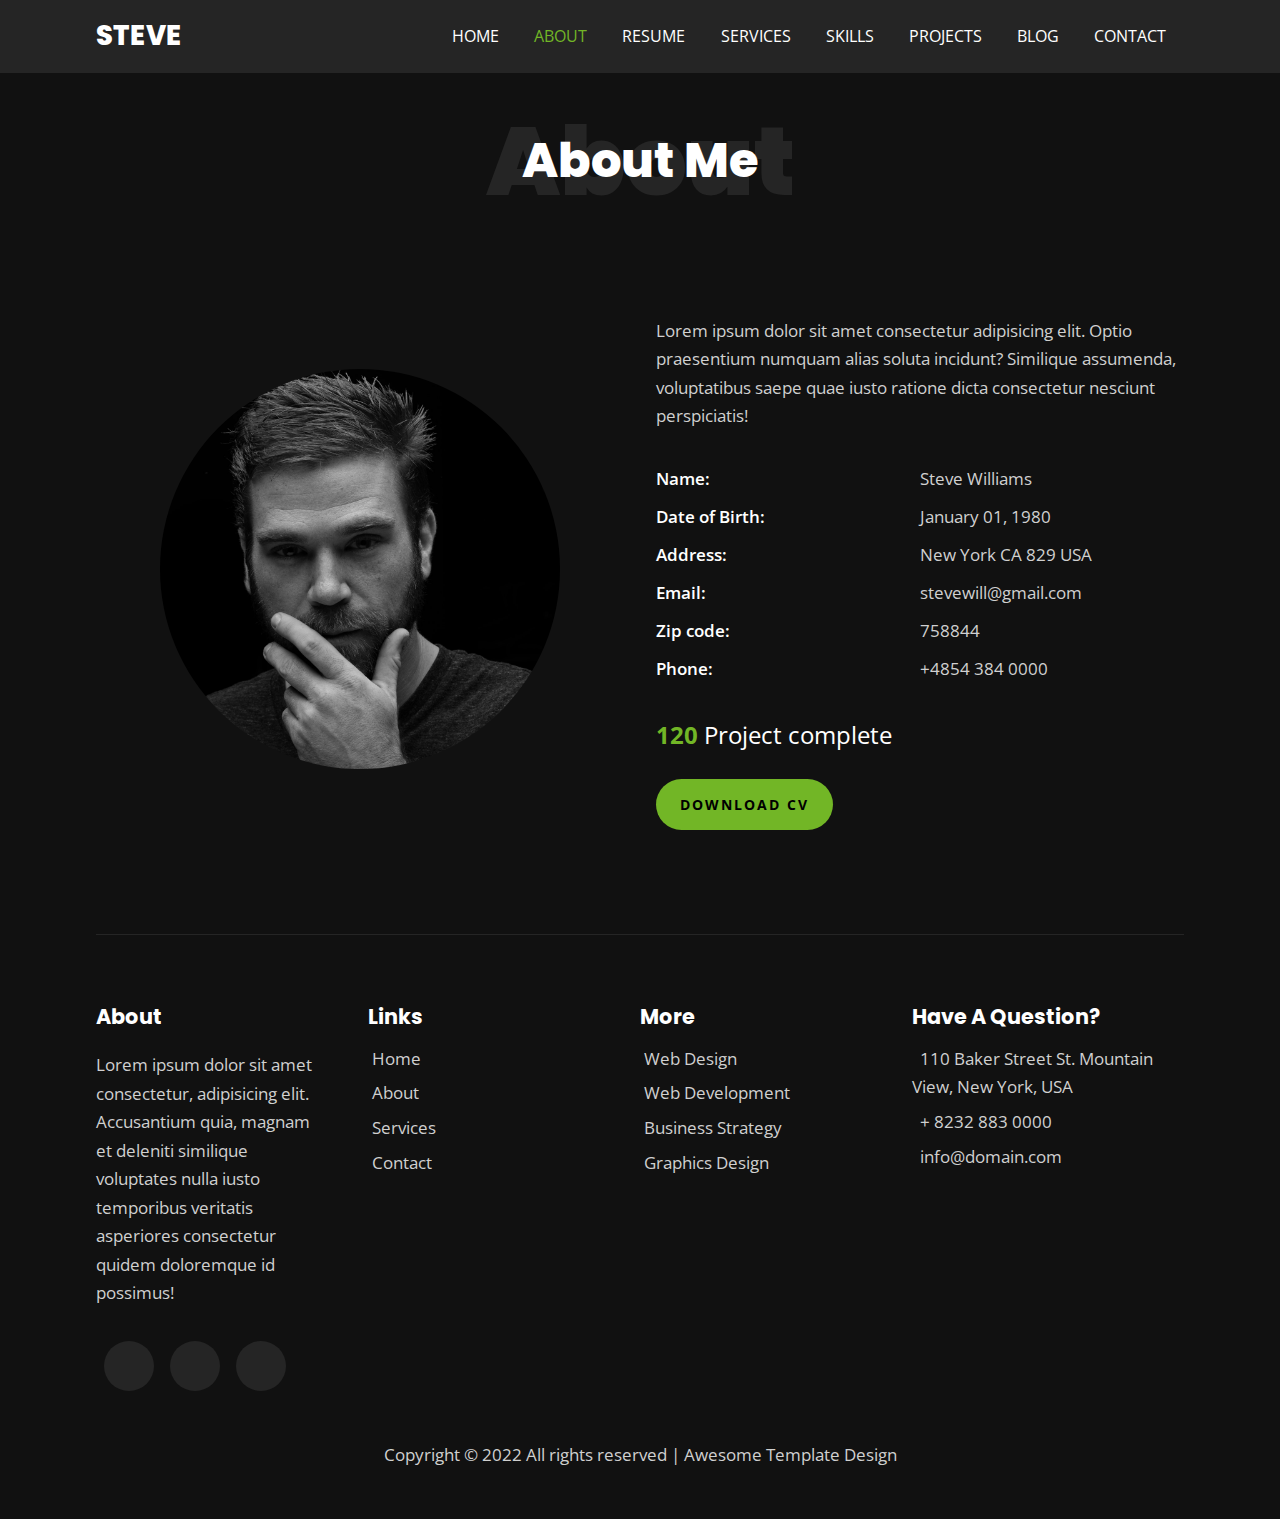
==== about.html @ fff0a77c "first commit" ====
<!DOCTYPE html>
<html>
  <head>
    <meta charset="utf-8">
    <meta http-equiv="X-UA-Compatible" content="IE=edge">
    <title>About</title>
    <meta name="description" content="">
    <meta name="viewport" content="width=device-width, initial-scale=1">
    <!-- utility css file -->
    <link rel="stylesheet" href="css/utility.css">
    <!-- style css file -->
    <link rel = "stylesheet" href = "css/style.css">
    <!-- fontawesome cdn -->
    <link rel="stylesheet" href="https://cdnjs.cloudflare.com/ajax/libs/font-awesome/5.15.1/css/all.min.css" integrity="sha512-+4zCK9k+qNFUR5X+cKL9EIR+ZOhtIloNl9GIKS57V1MyNsYpYcUrUeQc9vNfzsWfV28IaLL3i96P9sdNyeRssA==" crossorigin="anonymous" />
    <!-- google fonts -->
    <link href="https://fonts.googleapis.com/css2?family=Open+Sans:wght@300;400;600;700;800&family=Poppins:wght@200;300;400;500;600;700;800;900&display=swap" rel="stylesheet">
  </head>
  <body>
    
    <!-- navbar section -->
    <nav class = "navbar">
      <div class = "container">
        <div class = "brand-and-toggler">
          <a href = "index.html" class = "navbar-brand">steve</a>
          <button type = "button" class = "navbar-toggler" id = "navbar-toggler">
            <span>
              <i class = "fas fa-bars"></i>
            </span>
          </button>
        </div>

        <div class = "navbar-collapse">
          <ul class = "navbar-nav">
            <li class = "nav-item">
              <a href = "index.html" class = "nav-link">home</a>
            </li>
            <li class = "nav-item nav-active">
              <a href = "about.html" class = "nav-link">about</a>
            </li>
            <li class = "nav-item">
              <a href = "resume.html" class = "nav-link">resume</a>
            </li>
            <li class = "nav-item">
              <a href = "services.html" class = "nav-link">services</a>
            </li>
            <li class = "nav-item">
              <a href = "skills.html" class = "nav-link">skills</a>
            </li>
            <li class = "nav-item">
              <a href = "projects.html" class = "nav-link">projects</a>
            </li>
            <li class = "nav-item">
              <a href = "blog.html" class = "nav-link">blog</a>
            </li>
            <li class = "nav-item">
              <a href = "contact.html" class = "nav-link">contact</a>
            </li>
          </ul>
        </div>
      </div>
    </nav>
    <!-- end of navbar section -->

    <!-- about page -->
    <section class = "about container">
      <div class = "title">
        <h2>about</h2>
        <div>
          <h2>about me</h2>
        </div>
      </div>

      <div class = "row">
        <div class = "row-left">
          <img src = "assets/my-photo.jpg" alt = "about photo">
        </div>

        <div class = "row-right">
          <p class = "text">Lorem ipsum dolor sit amet consectetur adipisicing elit. Optio praesentium numquam alias soluta incidunt? Similique assumenda, voluptatibus saepe quae iusto ratione dicta consectetur nesciunt perspiciatis!</p>
          <div class = "about-content">
            <ul>
              <li class = "text">
                <span>Name: </span>
                <span>Steve Williams</span>
              </li>
              <li class = "text">
                <span>Date of Birth: </span>
                <span>January 01, 1980</span>
              </li>
              <li class = "text">
                <span>Address: </span>
                <span>New York CA 829 USA</span>
              </li>
              <li class = "text">
                <span>Email: </span>
                <span>stevewill@gmail.com</span>
              </li>
              <li class = "text">
                <span>Zip code: </span>
                <span>758844</span>
              </li>
              <li class = "text">
                <span>Phone: </span>
                <span>+4854 384 0000</span>
              </li>
            </ul>
          </div>

          <h3>120 <span>Project complete</span></h3>
          <button type = "button" class = "btn">download cv</button>
        </div>
      </div>
    </section>
    <!-- end of about page -->

    
    

    <!-- footer -->
    <footer class = "footer container">
      <div class = "row">
        <div class = "col">
          <h3 class = "footer-title">about</h3>
          <p class = "text">Lorem ipsum dolor sit amet consectetur, adipisicing elit. Accusantium quia, magnam et deleniti similique voluptates nulla iusto temporibus veritatis asperiores consectetur quidem doloremque id possimus!</p>
          <div class = "social-links">
            <a href = "#"><i class = "fab fa-twitter"></i></a>
            <a href = "#"><i class = "fab fa-facebook"></i></a>
            <a href = "#"><i class = "fab fa-instagram"></i></a>
          </div>
        </div>

        <div class = "col">
          <h3 class = "footer-title">links</h3>
          <div class = "footer-links">
            <a href = "#" class = "text">
              <i class = "fas fa-long-arrow-alt-right"></i>
              home
            </a>
            <a href = "#" class = "text">
              <i class = "fas fa-long-arrow-alt-right"></i>
              about
            </a>
            <a href = "#" class = "text">
              <i class = "fas fa-long-arrow-alt-right"></i>
              services
            </a>
            <a href = "#" class = "text">
              <i class = "fas fa-long-arrow-alt-right"></i>
              contact
            </a>
          </div>
        </div>

        <div class = "col">
          <h3 class = "footer-title">more</h3>
          <div class = "footer-links">
            <a href = "#" class = "text">
              <i class = "fas fa-long-arrow-alt-right"></i>
              web design
            </a>
            <a href = "#" class = "text">
              <i class = "fas fa-long-arrow-alt-right"></i>
              web development
            </a>
            <a href = "#" class = "text">
              <i class = "fas fa-long-arrow-alt-right"></i>
              business strategy
            </a>
            <a href = "#" class = "text">
              <i class = "fas fa-long-arrow-alt-right"></i>
              graphics design
            </a>
          </div>
        </div>

        <div class = "col">
          <h3 class = "footer-title">have a question?</h3>
          <div>
            <span>
              <i class = "fas fa-map-marker-alt"></i>
            </span>
            <span class = "text">110 Baker Street St. Mountain View, New York, USA</span>
          </div>

          <div>
            <span>
              <i class = "fas fa-phone"></i>
            </span>
            <span class = "text">+ 8232 883 0000</span>
          </div>

          <div>
            <span>
              <i class = "fas fa-envelope"></i>
            </span>
            <span class = "text">info@domain.com</span>
          </div>
        </div>
      </div>

      <div class = "footer-text">
        <p class = "text">Copyright &copy; 2022 All rights reserved | Awesome Template Design</p>
      </div>
    </footer>
    <!-- end of footer -->


    <!-- custom js file -->
    <script src="js/script.js"></script>
  </body>
</html>
---- css/utility.css ----
/* setup and common stylings */
:root{
    --poppins: 'Poppins', sans-serif;
    --sans: 'Open Sans', sans-serif;
    --green: #72b626;
    --black: #111;
    --nero: #252525;
    --transition: all 0.4s ease;
}
*{
    box-sizing: border-box;
    padding: 0;
    margin: 0;
    font-family: var(--sans);
}
body{
    color: #fff;
    line-height: 1.5;
    background: var(--black);
    overflow-x: hidden;
}
a{
    color: #fff;
    text-decoration: none;
}
img{
    width: 100%;
    display: block;
}
ul li{
    list-style-type: none;
}
h1, h2, h3, h4, h5, h6, p{
    padding: 0.6rem 0;
}

/* button */
.btn{
    border: none;
    margin: 1rem 0;
    border-radius: 35px;
    background: var(--green);
    font-size: 0.9rem;
    text-transform: uppercase;
    padding: 1rem 1.5rem;
    font-weight: 700;
    letter-spacing: 2px;
    display: inline-block;
    cursor: pointer;
    transition: var(--transition);
}
.btn:hover{
    opacity: 0.7;
}

.text{
    font-size: 1.05rem;
    color: #d0d0d0;
    line-height: 1.7;
}

/* title */
.title{
    position: relative;
}
.title > h2{
    font-size: 3rem;
    font-family: var(--poppins);
    text-align: center;
    text-transform: capitalize;
    font-weight: 900;
    color: var(--nero);
}
.title div{
    position: absolute;
    top: 50%;
    left: 50%;
    text-align: center;
    width: 100%;
    transform: translate(-50%, -50%);
}
.title div h2{
    text-transform: capitalize;
    font-size: 2rem;
    font-family: var(--poppins);
    font-weight: 800;
}
.container{
    width: 90vw;
    margin: 0 auto;
}

@media screen and (min-width: 500px){
    .title > h2{
        font-size: 6rem;
    }
    .title div h2{
        font-size: 3rem;
    }
}

@media screen and (min-width: 992px){
    .container{
        width: 88vw;
    }
}
@media screen and (min-width: 1200px){
    .container{
        width: 85vw;
    }
}

/* animation and transition stopper styling */
.resize-animation-stopper *{
    animation: none !important;
    transition: none !important;
}
---- css/style.css ----
/* #### navbar #### */
.navbar{
    position: fixed;
    z-index: 999;
    top: 0;
    left: 0;
    background: var(--nero);
    width: 100%;
}
.brand-and-toggler{
    display: flex;
    justify-content: space-between;
    padding: 1rem 0;
}
.navbar-brand{
    text-transform: uppercase;
    font-family: var(--poppins);
    font-size: 1.7rem;
    font-weight: 800;
}
.navbar-toggler{
    border: none;
    font-size: 1.7rem;
    background: none;
    color: #fff;
    cursor: pointer;
    outline: none;
    transition: var(--transition);
}
.navbar-toggler:hover{
    opacity: 0.8;
}
.navbar-collapse{
    height: 0;
    overflow: hidden;
    transition: var(--transition);
}
.nav-item{
    text-align: center;
    padding: 0.6rem;
    position: relative;
}
.nav-item::after{
    content: "";
    position: absolute;
    bottom: 4px;
    left: 50%;
    transform: translateX(-50%);
    border-radius: 5px;
    width: 0;
    height: 2px;
    background: var(--green);
    transition: var(--transition);
}
.nav-item:hover::after{
    width: 100px;
}
.nav-link{
    text-transform: uppercase;
    font-size: 1.2rem;
    transition: var(--transition);
}
.nav-link:hover{
    color: var(--green);
}
.nav-active .nav-link{
    color: var(--green);
}

/*** show nav class ***/
.showNav{
    height: 385px;
}

/* #### HOME PAGE #### */
.home{
    padding: 5rem 0 2.5rem 0;
}
.home .row > div{
    height: 60vh;
    display: flex;
    flex-direction: column;
    justify-content: center;
    align-items: center;
    border: 2px solid var(--nero);
    border-radius: 10px;
    margin: 2rem 0;
}
.home .row-left{
    text-align: center;
}
.home .row-left h3{
    color: var(--green);
    font-weight: 400;
    text-transform: uppercase;
}
.home .row-left h1{
    font-size: 2rem;
    font-family: var(--poppins);
    text-transform: capitalize;
    line-height: 1.2;
    font-weight: 900;
}
.home .row-left h1 span{
    color: var(--green);
}
.home .row-left h2{
    text-transform: uppercase;
    font-family: var(--poppins);
    font-size: 1rem;
}
.home-pg-btn{
    display: flex;
    margin: 1rem 0;
}
.home-pg-btn button{
    padding: 0.8rem;
    margin-right: 0.6rem;
    border: 1px solid #f7f7f7;
}
.home-pg-btn button:first-child{
    border-color: var(--green);
}
.home-pg-btn button:last-child{
    background: transparent;
    color: #fff;
}
.home .img-container{
    position: relative;
    width: 240px;
    height: 240px;
    border-radius: 50%;
    overflow: hidden;
}
.home .img-border{
    background: var(--nero);
    width: 245px;
    height: 245px;
    border-radius: 50%;
    display: flex;
    justify-content: center;
    align-items: center;
}

/* #### ABOUT PAGE #### */
.about{
    padding: 5rem 0 2.5rem 0;
}
.about .row-right{
    padding: 3rem 0;
}
.about .row-right p{
    margin: 1rem 0;
}
.about-content{
    margin: 1.5rem 0;
}
.about-content li{
    display: flex;
    margin: 0.6rem 0;
}
.about-content li span{
    flex: 1;
}
.about-content li span:first-child{
    color: #fff;
    font-weight: 600;
}
.about .row-right h3{
    color: var(--green);
    font-size: 1.5rem;
}
.about .row-right h3 span{
    color: #fff;
    font-weight: 400;
}

/* #### RESUME PAGE #### */
.resume{
    padding: 5rem 0 2.5rem 0;
}
.resume > .text{
    width: 70%;
    margin: 1.5rem auto;
    text-align: center;
}
.resume .item{
    padding: 0 2.5rem;
    margin: 2rem;
    border-left: 1px solid var(--nero);
    position: relative;
}
.resume .item > span{
    background: var(--nero);
    border-radius: 15px;
    padding: 0.25rem 0.7rem;
    text-transform: uppercase;
    font-size: 0.8rem;
    font-weight: 600;
}
.resume .item h2{
    text-transform: uppercase;
    font-weight: 600;
    font-size: 1.2rem;
}
.resume .item h2 span{
    font-size: 1rem;
    color: #d0d0d0;
}
.resume .item .text{
    font-size: 1rem;
    padding-bottom: 0;
}
.resume .icon{
    position: absolute;
    top: 0;
    width: 50px;
    height: 50px;
    background: var(--green);
    border-radius: 50%;
    display: flex;
    justify-content: center;
    align-items: center;
    left: -25px;
}

/* #### SERVICES PAGE #### */
.services{
    padding: 5rem 0 2.5rem 0;
}
.services > .text{
    width: 70%;
    margin: 1.5rem auto;
    text-align: center;
}
.services .item{
    text-align: center;
    padding: 1.5rem 0 4rem 0;
    background: var(--nero);
    margin: 1.5rem 0;
    cursor: pointer;
    transition: var(--transition);
}
.services .item span{
    font-size: 5rem;
    color: var(--green);
}
.services .item h2{
    text-transform: uppercase;
    font-size: 1rem;
    font-weight: 600;
    letter-spacing: 3px;
    position: relative;
}
.services .item h2::after{
    content: "";
    position: absolute;
    bottom: 0;
    background: var(--green);
    width: 50px;
    height: 0.5px;
    left: 50%;
    transform: translateX(-50%);
}
.services .item:hover{
    background: var(--green);
}
.services .item:hover span{
    color: #fff;
}
.services .item:hover h2{
    color: var(--black);
}
.services .item:hover h2::after{
    background: var(--black);
}
.services .btn{
    margin: 2.5rem auto 1rem auto;
    display: block;
}


/* #### SKILLS PAGE #### */
.skills{
    padding: 5rem 0 2.5rem 0;
}
.skills > .text{
    width: 70%;
    margin: 1.5rem auto;
    text-align: center;
}
.skills .row{
    margin: 1rem 0;
}
.skills .item{
    padding: 0.5rem 0;
    margin: 0.3rem 0;
}
.skills .item-text{
    display: flex;
    justify-content: flex-start;
    font-weight: 600;
    font-size: 1.3rem;
    position: relative;
}
.skills .item-text span:last-child{
    position: absolute;
}
.skills .item-text .w-90{
    margin-left: 85%;
}
.skills .item-text .w-75{
    margin-left: 70%;
}
.skills .item-text .w-85{
    margin-left: 80%;
}
.skills .item-text .w-80{
    margin-left: 75%;
}
.skills .item-text .w-60{
    margin-left: 55%;
}
.skills .item-text .w-68{
    margin-left: 63%;
}
.progress{
    margin: 0.8rem 0;
    border-radius: 10px;
    height: 16px;
    width: 100%;
    background-color: var(--nero);
    overflow: hidden;
}
.progress-bar{
    background: var(--green);
    height: 100%;
    border-top-right-radius: 2px;
    border-bottom-right-radius: 2px;
}
.progress-bar.w-90{
    width: 90%;
}
.progress-bar.w-75{
    width: 75%;
}
.progress-bar.w-85{
    width: 85%;
}
.progress-bar.w-80{
    width: 80%;
}
.progress-bar.w-60{
    width: 60%;
}
.progress-bar.w-68{
    width: 68%;
}

/* #### PROJECTS PAGE #### */
.projects{
    padding: 5rem 0 2.5rem 0;
}
.projects > .text{
    width: 70%;
    margin: 1.5rem auto;
    text-align: center;
}
.projects .item{
    margin: 2rem 0;
    height: 320px;
    width: 100%;
    position: relative;
}
.projects .row .item:nth-child(1){
    background: url(../assets/project-img-1.jpg) center/cover no-repeat;
}
.projects .row .item:nth-child(2){
    background: url(../assets/project-img-2.jpg) center/cover no-repeat;
}
.projects .row .item:nth-child(3){
    background: url(../assets/project-img-3.jpg) center/cover no-repeat;
}
.projects .row .item:nth-child(4){
    background: url(../assets/project-img-4.jpg) center/cover no-repeat;
}
.projects .row .item:nth-child(5){
    background: url(../assets/project-img-5.jpg) center/cover no-repeat;
}
.projects .row .item:nth-child(6){
    background: url(../assets/project-img-6.jpg) center/cover no-repeat;
}
.projects .item .item-overlay{
    position: absolute;
    top: 0;
    left: 0;
    width: 100%;
    height: 100%;
    background: var(--green);
    text-align: center;
    display: flex;
    flex-direction: column;
    justify-content: center;
    padding: 1.5rem;
    opacity: 0;
    transition: var(--transition);
}
.projects .item .item-overlay a{
    text-transform: capitalize;
    font-size: 1.25rem;
    font-weight: 400;
    font-family: var(--poppins);
}
.projects .item .item-overlay h3{
    text-transform: uppercase;
    font-size: 1rem;
    letter-spacing: 3px;
}
.projects .item:hover .item-overlay{
    opacity: 0.9;
}

/* #### BLOG PAGE #### */
.blog{
    padding: 5rem 0 2.5rem 0;
}
.blog > .text{
    width: 70%;
    margin: 1.5rem auto;
    text-align: center;
}
.blog .item{
    margin: 1rem 0;
    background: var(--nero);
    border-radius: 5px;;
    overflow: hidden;
}
.blog .item .item-img{
    border-bottom: 8px solid var(--green);
    overflow: hidden;
}
.blog .item .item-img img{
    transition: var(--transition);
}
.blog .item .item-img:hover img{
    transform: scale(1.2);
}
.blog .item .item-content{
    padding: 1.5rem;
}
.blog .item .item-content span{
    color: var(--green);
    text-transform: uppercase;
}
.blog .item .item-content span .fas{
    font-size: 0.85rem;
}
.blog .item .item-content h2{
    font-family: var(--poppins);
    font-weight: 400;
    font-size: 1.4rem;
}
.blog .pagination{
    margin: 3rem 0 0.5rem 0;
    display: flex;
    align-items: center;
    justify-content: center;
}
.blog .page-link{
    background: var(--nero);
    display: block;
    width: 50px;
    height: 50px;
    margin: 0 0.6rem;
    display: flex;
    justify-content: center;
    align-items: center;
    border-radius: 50%;
    font-weight: 700;
    transition: var(--transition);
}

.blog .page-link:nth-child(2){
    background: var(--green);
}
.blog .page-link:hover{
    background: var(--green);
}

/* #### CONTACT PAGE #### */
.contact{
    padding: 5rem 0 2.5rem 0;
}
.contact > .text{
    width: 70%;
    margin: 1.5rem auto;
    text-align: center;
}
.contact .row{
    margin: 1rem 0;
}
.contact .row > div{
    margin: 2.5rem 0;
    padding: 2rem 0;
}
.contact .col-left h2{
    text-transform: uppercase;
}
.contact .contact-info{
    margin: 1rem 0;
    padding: 0.5rem 0;
    display: flex;
    align-items: center;
}
.contact .contact-info > span{
    color: var(--green);
    font-size: 2.6rem;
    margin-right: 1.2rem;
}
.contact .contact-info h3{
    font-size: 1rem;
    font-weight: 400;
}
.contact .contact-info h3 span{
    text-transform: uppercase;
    font-size: 1.05rem;
}
.contact .contact-social-links{
    display: flex;
}
.contact .contact-social-links a{
    display: block;
    width: 50px;
    height: 50px;
    background: var(--nero);
    margin: 0 0.6rem;
    display: flex;
    justify-content: center;
    align-items: center;
    border-radius: 50%;
    transition: var(--transition);
}
.contact .contact-social-links a:first-child{
    margin-left: 0;
}
.contact .contact-social-links a:hover{
    background: var(--green);
}
.contact-form input, .contact-form textarea{
    width: 100%;
    margin: 1rem 0;
    background: var(--nero);
    border: 2px solid transparent;
    font-size: 1rem;
    padding: 0.8rem 1rem;
    border-radius: 25px;
    outline: 0;
    caret-color: #fff;
}
.contact-form input:focus, .contact-form textarea:focus{
    border-color: var(--green);
}
.contact-form input::placeholder,
.contact-form textarea::placeholder{
    text-transform: uppercase;
}




/* #### footer #### */
.footer{
    padding: 2.5rem 0;
    border-top: 1.5px solid #252525;
}
.footer-title{
    text-transform: capitalize;
    font-size: 1.3rem;
    font-family: var(--poppins);
    font-weight: 700;
}
.footer .col{
    text-align: center;
    padding: 1rem 0;
}
.footer .col:first-child .text{
    width: 80%;
    margin: 0 auto;
}
.social-links{
    display: flex;
    justify-content: center;
}
.social-links a{
    background: var(--nero);
    width: 50px;
    height: 50px;
    font-size: 1.5rem;
    display: flex;
    justify-content: center;
    align-items: center;
    border-radius: 50%;
    margin: 1.5rem 0.5rem;
    transition: var(--transition);
}
.social-links a:hover{
    background: var(--green);
}
.footer-links a{
    display: block;
    text-transform: capitalize;
    padding: 0.2rem 0;
    transition: var(--transition);
}
.footer-links a .fas{
    display: none;
}
.footer-links a:hover{
    color: #fff;
}
.footer .col:last-child div{
    padding: 0.2rem 0;
}
.footer .col:last-child .fas{
    padding-right: 0.5rem;
}
.footer-text .text{
    text-align: center;
}






/* #### Media Queries #### */
@media screen and (min-width: 500px){
    /* home page */
    .home .row-left h1{
        font-size: 4rem;
    }
    .home .row-left h2{
        font-size: 1.4rem;
    }
    .home-pg-btn button{
        padding: 1rem 1.5rem;
    }
    .home .img-container{
        width: 320px;
        height: 320px;
    }
    .home .img-border{
        width: 325px;
        height: 325px;
    }
}

@media screen and (min-width: 768px){
    /* footer */
    .footer .row{
        display: grid;
        grid-template-columns: repeat(2, 1fr);
    }
    /* about page */
    .about .row-left{
        width: 400px;
        height: 400px;
        margin: 1rem auto;
        overflow: hidden;
        border-radius: 50%;
        position: relative;
    }
    /* resume page */
    .resume .row{
        display: grid;
        grid-template-columns: repeat(2, 1fr);
    }
    /* services page */
    .services .row{
        display: flex;
        flex-wrap: wrap;
    }
    .services .item{
        flex: 0 0 calc(50% - 2rem);
        margin: 1rem;
    }
    /* skills page */
    .skills .row{
        display: grid;
        grid-template-columns: repeat(2, 1fr);
        grid-gap: 2rem;
    }
    /* projects page */
    .projects .row{
        display: grid;
        grid-template-columns: repeat(3, 1fr);
        grid-gap: 2rem;
    }
    .projects .row .item{
        margin: 0;
    }
    .projects .row .item:nth-child(2){
        grid-column: 2/4;
    }
    .projects .row .item:nth-child(3){
        grid-column: 1/3;
    }
    .projects .row .item:nth-child(6){
        grid-column: 2/4;
    }

    /* blog page */
    .blog .row{
        display: grid;
        grid-template-columns: repeat(2, 1fr);
        grid-gap: 2rem;
    }
    /* contact page */
    .contact-form .form-group{
        display: grid;
        grid-template-columns: repeat(3, 1fr);
        grid-gap: 1rem;
    }
    .contact .row > div{
        margin: 0;
    }
}

@media screen and (min-width: 992px){
    /* navbar section */
    .navbar-toggler{
        display: none;
    }
    .navbar .container{
        display: flex;
        flex-wrap: wrap;
        justify-content: space-between;
        align-items: center;
    }
    .navbar-nav{
        display: flex;
        justify-content: flex-end;
    }
    .navbar-collapse{
        height: 100%;
        flex: 1 0 auto;
    }
    .brand-and-toggler{
        flex: 0 0 100px;
    }
    .nav-item{
        margin: 0 0.5rem;
    }
    .nav-link{
        font-size: 1rem;
    }

    /* home page */
    .home .row{
        display: grid;
        grid-template-columns: repeat(2, 1fr);
        grid-gap: 2rem;
    }
    .home .row > div{
        height: calc(100vh - 73px);
        border: none;
        margin: 0;
        align-items: flex-start;
    }
    .home .row-left{
        text-align: left;
    }
    .home .img-container{
        width: 100%;
        height: 100%;
        border-radius: unset;
    }
    .home .img-border{
        height: 90%;
        width: 100%;
        transition: var(--transition);
        border-radius: unset;
        background: transparent;
    }
    .home .img-border:hover{
        transform: translateY(-14px);
    }

    /* about page */
    .about .row{
        display: grid;
        grid-template-columns: repeat(2, 1fr);
        align-items: center;
        grid-gap: 2rem;
    }
    /* services page */
    .services .item{
        flex: 0 0 calc(33.33% - 2rem);
    }
    /* contact page */
    .contact .row{
        display: grid;
        grid-template-columns: repeat(2, 1fr);
        grid-gap: 2rem;
    }
}

@media screen and (min-width: 1200px){
    /* footer */
    .footer .row{
        grid-template-columns: repeat(4, 1fr);
    }
    .footer .row .col{
        text-align: left;
    }
    .footer .col:first-child .text{
        margin: 0;
    }
    .social-links{
        justify-content: flex-start;
    }
    .footer-links a .fas{
        display: inline-block;
    }

    /* blog page */
    .blog .row{
        grid-template-columns: repeat(3, 1fr);
    }
}
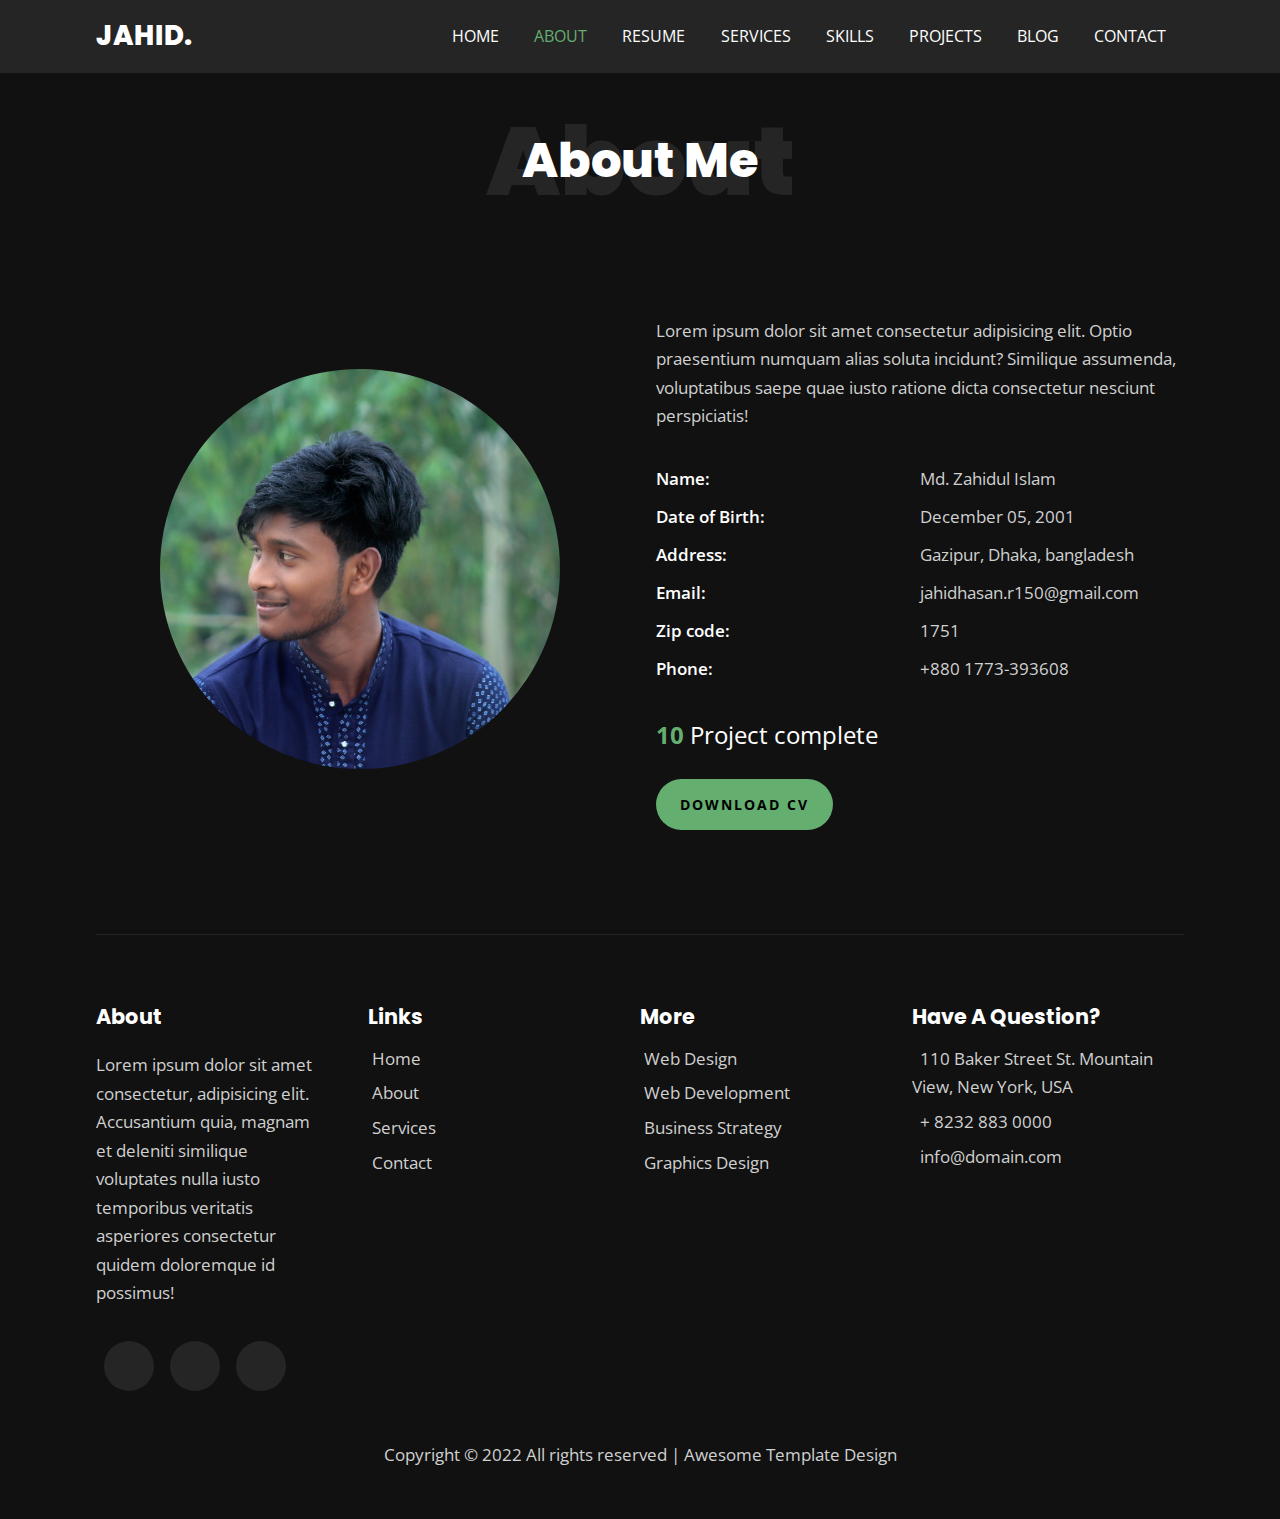
==== commit 7ea1bcd0: "update" ====
--- a/about.html
+++ b/about.html
@@ -21,7 +21,7 @@
     <nav class = "navbar">
       <div class = "container">
         <div class = "brand-and-toggler">
-          <a href = "index.html" class = "navbar-brand">steve</a>
+          <a href = "index.html" class = "navbar-brand">Jahid.</a>
           <button type = "button" class = "navbar-toggler" id = "navbar-toggler">
             <span>
               <i class = "fas fa-bars"></i>
@@ -81,32 +81,32 @@
             <ul>
               <li class = "text">
                 <span>Name: </span>
-                <span>Steve Williams</span>
+                <span>Md. Zahidul Islam</span>
               </li>
               <li class = "text">
                 <span>Date of Birth: </span>
-                <span>January 01, 1980</span>
+                <span>December 05, 2001</span>
               </li>
               <li class = "text">
                 <span>Address: </span>
-                <span>New York CA 829 USA</span>
+                <span>Gazipur, Dhaka, bangladesh</span>
               </li>
               <li class = "text">
                 <span>Email: </span>
-                <span>stevewill@gmail.com</span>
+                <span>jahidhasan.r150@gmail.com</span>
               </li>
               <li class = "text">
                 <span>Zip code: </span>
-                <span>758844</span>
+                <span>1751</span>
               </li>
               <li class = "text">
                 <span>Phone: </span>
-                <span>+4854 384 0000</span>
+                <span>+880 1773-393608</span>
               </li>
             </ul>
           </div>
 
-          <h3>120 <span>Project complete</span></h3>
+          <h3>10 <span>Project complete</span></h3>
           <button type = "button" class = "btn">download cv</button>
         </div>
       </div>
@@ -124,7 +124,7 @@
           <p class = "text">Lorem ipsum dolor sit amet consectetur, adipisicing elit. Accusantium quia, magnam et deleniti similique voluptates nulla iusto temporibus veritatis asperiores consectetur quidem doloremque id possimus!</p>
           <div class = "social-links">
             <a href = "#"><i class = "fab fa-twitter"></i></a>
-            <a href = "#"><i class = "fab fa-facebook"></i></a>
+            <a href = "https://www.facebook.com/hJahidHasan.jrC/"><i class = "fab fa-facebook"></i></a>
             <a href = "#"><i class = "fab fa-instagram"></i></a>
           </div>
         </div>
@@ -132,19 +132,19 @@
         <div class = "col">
           <h3 class = "footer-title">links</h3>
           <div class = "footer-links">
-            <a href = "#" class = "text">
+            <a href = "index.html" class = "text">
               <i class = "fas fa-long-arrow-alt-right"></i>
               home
             </a>
-            <a href = "#" class = "text">
+            <a href = "about.html" class = "text">
               <i class = "fas fa-long-arrow-alt-right"></i>
               about
             </a>
-            <a href = "#" class = "text">
+            <a href = "services.html" class = "text">
               <i class = "fas fa-long-arrow-alt-right"></i>
               services
             </a>
-            <a href = "#" class = "text">
+            <a href = "contact.html" class = "text">
               <i class = "fas fa-long-arrow-alt-right"></i>
               contact
             </a>
--- a/css/utility.css
+++ b/css/utility.css
@@ -2,7 +2,7 @@
 :root{
     --poppins: 'Poppins', sans-serif;
     --sans: 'Open Sans', sans-serif;
-    --green: #72b626;
+    --green: #64AE70;
     --black: #111;
     --nero: #252525;
     --transition: all 0.4s ease;
--- a/css/style.css
+++ b/css/style.css
@@ -18,6 +18,7 @@
     font-size: 1.7rem;
     font-weight: 800;
 }
+
 .navbar-toggler{
     border: none;
     font-size: 1.7rem;
